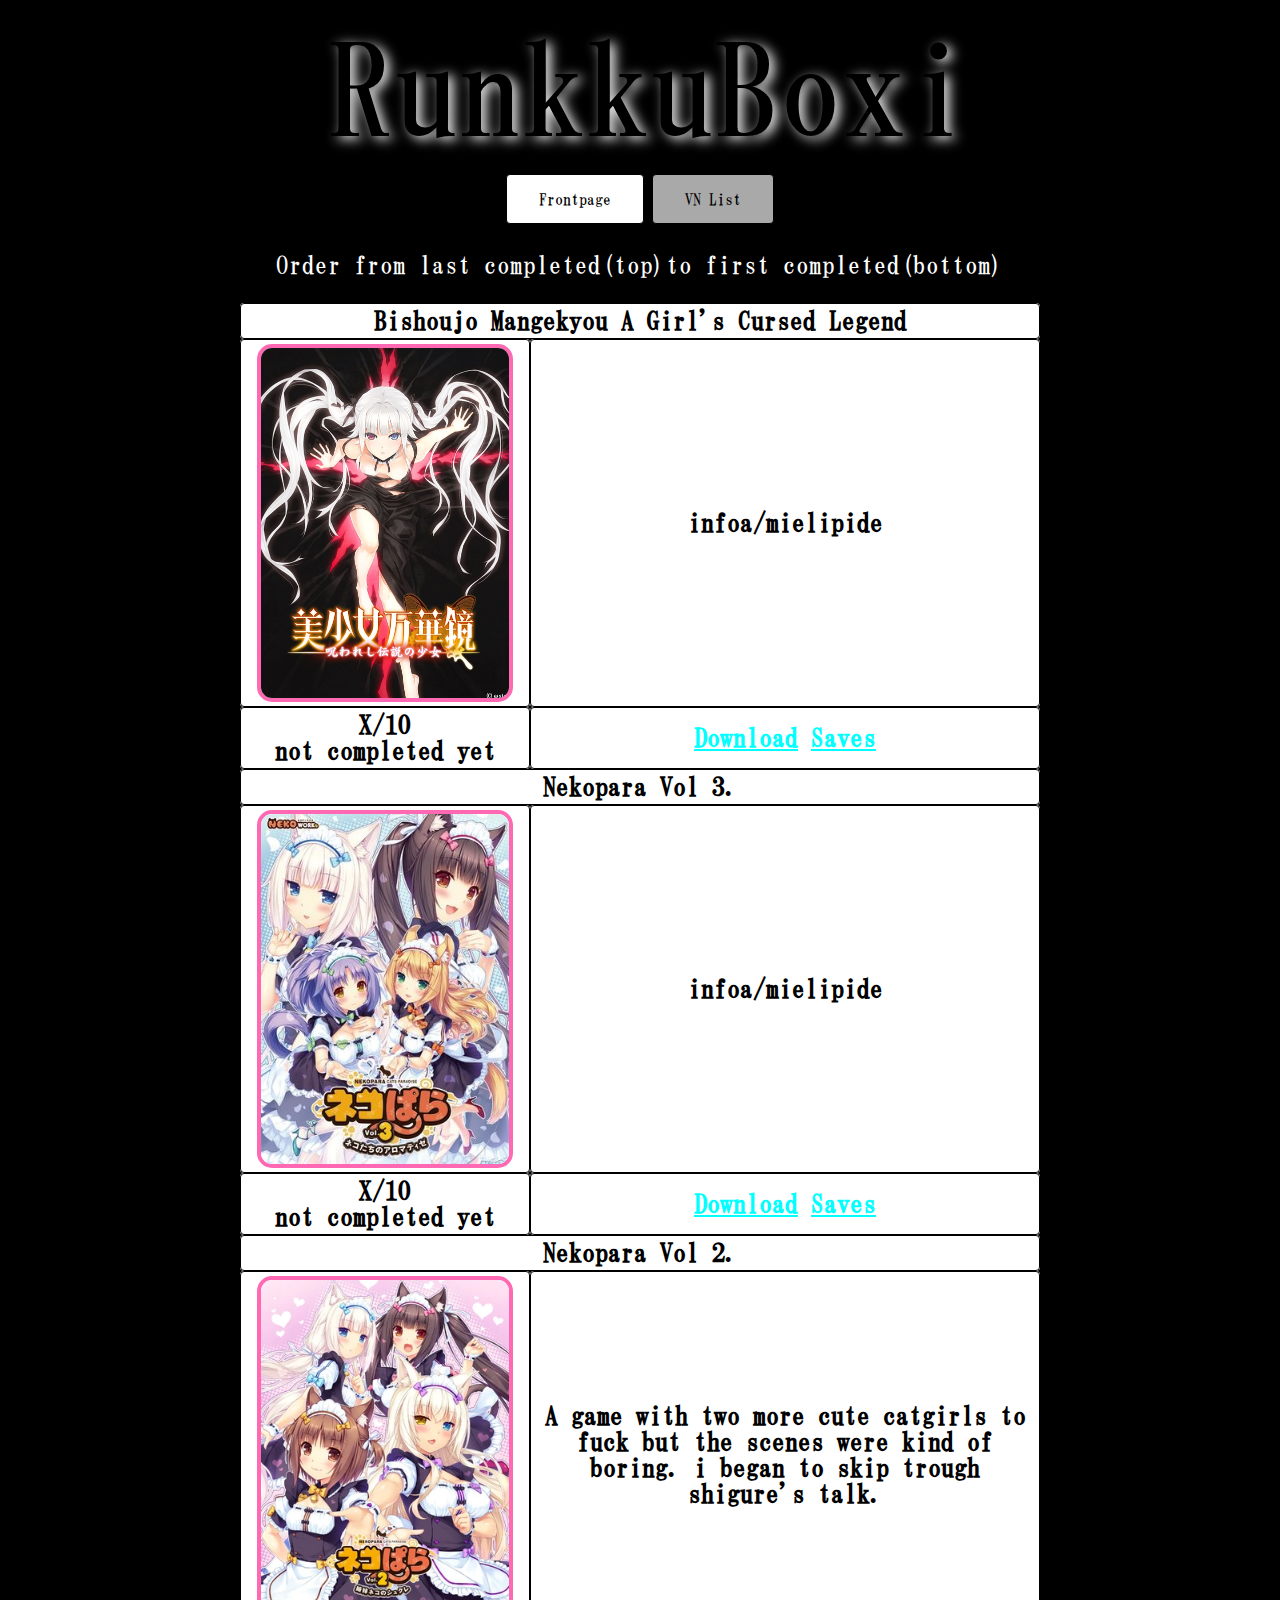
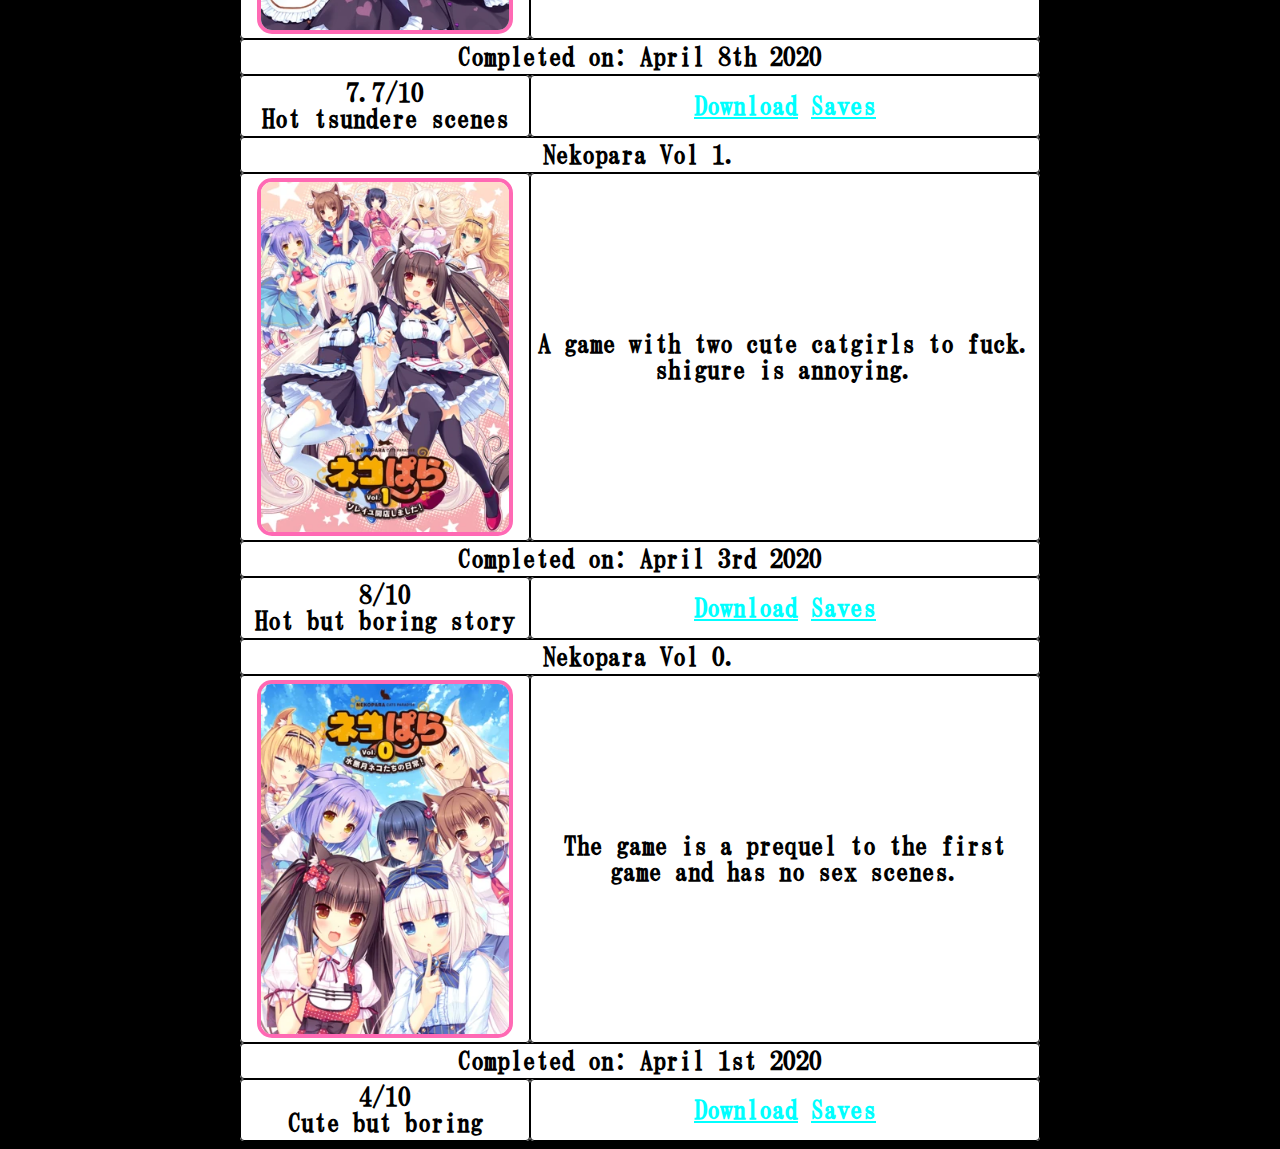
==== vnl.html @ f5aa083e "Update vnl.html" ====
<html lang="en-US">
<head>
<meta charset="UTF-8">

<title> RunkkuBoxi </title>

<link rel="stylesheet" href="box.css">
<link rel="shortcut icon" href="/kuv/icon.ico">

</head>
<!--
<span id="warning-container"><i data-reactroot=""></i></span>
<link rel="icon" type="image/vnd.microsoft.icon" href="../kuv/satun/icon.ico"> 
-->

<body>

<div class="kesk">    
<img src="kuv/logo.png">
<!--<h1>Frontpage</h1>-->
</div>

<div class="kesk">  
<button id="FP" class="nap">Frontpage</button>
<button id="VNL" class="curnap">VN List</button><!--
<button id="T10VN" class="nap">Top 10 VN</button> -->

<script type="text/javascript">
    document.getElementById("FP").onclick = function () {
        location.href = "index";
    };
       document.getElementById("VNL").onclick = function () {
        location.href = "";
    };
       document.getElementById("T10VN").onclick = function () {
        location.href = "T10VN";
    };
</script>
</div>

<div class="kesk"> 
<p>Order from last completed(top)to first completed(bottom)</p>

<table align="center">
  <tr>
    <th colspan="2">Bishoujo Mangekyou A Girl's Cursed Legend</th>
  </tr>
  <tr>
    <th class="kuv"> <img class="koko" src="kuv/biman.png"> </th>
    <th class="jne">infoa/mielipide</th>
  </tr>
  <tr>
    <th>X/10<br/>not completed yet</th>
    <th colspan="2"> <a href="https://hentaigamer.org/bishoujo-mangekyou-norowareshi-densetsu-no-shoujo/" target="_blank">Download</a>
					<a href="/saves/biman.rar">Saves</a> </th>
  </tr>
</table>
</div>
<!-- ------------------------------------------------------------------------------------------------------------------------------------------------------ -->
<table align="center">
  <tr>
    <th colspan="2">Nekopara Vol 3.</th>
  </tr>
  <tr>
    <th class="kuv"> <img class="koko" src="kuv/nekoparavol3.png"> </th>
    <th class="jne">infoa/mielipide</th>
  </tr>
  <tr>
    <th>X/10<br/>not completed yet</th>
    <th colspan="2"> <a href="https://steamunlocked.net/nekopara-vol-3-free-download/" target="_blank">Download</a>
					<a href="/saves/nekoparavol3.rar">Saves</a> </th>
  </tr>
</table>
</div>
<!-- ------------------------------------------------------------------------------------------------------------------------------------------------------ -->
<table align="center">
  <tr>
    <th colspan="2">Nekopara Vol 2.</th>
  </tr>
  <tr>
    <th class="kuv"> <img class="koko" src="kuv/nekoparavol2.png"> </th>
    <th class="jne">A game with two more cute catgirls to fuck but the scenes were kind of boring. i began to skip trough shigure's talk.</th>
  </tr>
  <tr>
    <th colspan="2">Completed on: April 8th 2020</th>
  </tr>
  <tr>
    <th>7.7/10<br/>Hot tsundere scenes</th>
    <th colspan="2"> <a href="https://steamunlocked.net/nekopara-vol-2-free-download/" target="_blank">Download</a>
					<a href="/saves/nekoparavol2.rar">Saves</a> </th>
  </tr>
</table>
</div>
<!-- ------------------------------------------------------------------------------------------------------------------------------------------------------ -->
<table align="center">
  <tr>
    <th colspan="2">Nekopara Vol 1.</th>
  </tr>
  <tr>
    <th class="kuv"> <img class="koko" src="kuv/nekoparavol1.png"> </th>
    <th class="jne">A game with two cute catgirls to fuck. shigure is annoying.</th>
  </tr>
  <tr>
    <th colspan="2">Completed on: April 3rd 2020</th>
  </tr>
  <tr>
    <th>8/10<br/>Hot but boring story</th>
    <th colspan="2"> <a href="https://steamunlocked.net/nekopara-vol-1-free-download/" target="_blank">Download</a>
					<a href="/saves/nekoparavol1.rar">Saves</a> </th>
  </tr>
</table>
</div>
<!-- ------------------------------------------------------------------------------------------------------------------------------------------------------ -->
<table align="center">
  <tr>
    <th colspan="2">Nekopara Vol 0.</th>
  </tr>
  <tr>
    <th class="kuv"> <img class="koko" src="kuv/nekoparavol0.png"> </th>
    <th class="jne">The game is a prequel to the first game and has no sex scenes.</th>
  </tr>
  <tr>
    <th colspan="2">Completed on: April 1st 2020</th>
  </tr>
  <tr>
    <th>4/10<br/>Cute but boring</th>
    <th colspan="2"> <a href="https://steamunlocked.net/nekopara-vol-0-free-download/" target="_blank">Download</a>
					<a href="/saves/nekoparavol0.rar">Saves</a> </th>
  </tr>
</table>
</div>
<!-- ------------------------------------------------------------------------------------------------------------------------------------------------------ -->







<!--							fill-in model
<table align="center">
  <tr>
    <th colspan="2">Bishoujo Mangekyou A Girl's Cursed Legend</th>
  </tr>
  <tr>
    <th class="kuv"> <img class="koko" src="kuv/biman.png"> </th>
    <th class="jne">infoa/mielipide</th>
  </tr>
  <tr>
    <th>9.8/10<br/>Needed more animation</th>
    <th colspan="2"> <a href="https://hentaigamer.org/bishoujo-mangekyou-norowareshi-densetsu-no-shoujo/" target="_blank">Download</a>
					<a href="">Saves</a> </th>
  </tr>
</table>
</div>
-->




</body>
</html>
---- box.css ----
@font-face {
   font-family: pm2;
   src: url(pm2.ttf);
}
h1 {
	font-family:pm2;
	text-align: center;
	font-size: 72px;
      	color: white;
}
h2 {
	font-family:pm2;
	font-size:40px;
   	color: white;
}
h3 {
	font-family:pm2;
	font-size:95;
   	color: white;
}
p {
	font-family:pm2;
	text-align: center;
	font-size:25px;
      	color: white;
}
a {
	font-family:pm2;
    	color: cyan;
}
.kesk {
	text-align:center;
}
.vas {
	text-align:left;
}
.oik {
	text-align:right;
}



th {
	font-weight: bold;
	font-size: 26px;
}

td, th, tr {
	padding: 4;
	text-align: center;
	background: #ffffff;
    border: 1px solid black;
}

td, th {
	font-family: pm2;
	border-radius: 4px;
}
table {
  border-radius: 15px;
  border-spacing: 0px;
  width: 800px;

}



.nap {
  background-color: #ffffff;
  border: black;
  color: black;
  padding: 16px 32px;
  text-align: center;
  font-size: 16px;
  margin: 4px 2px;
  transition: 0.5s;
  border: 1px solid Black;
  border-radius: 4px;
	font-family:pm2;
}
.curnap {
  background-color: darkgray;
  border: black;
  color: black;
  padding: 16px 32px;
  text-align: center;
  font-size: 16px;
  margin: 4px 2px;
  transition: 0.5s;
  border: 1px solid Black;
  border-radius: 4px;
	font-family:pm2;
}

.nap:hover {
  background-color: #1affa3;
  border: white;
  color: white;
  border: 1px solid  white;
  border-radius: 15px;
	font-family:pm2;
}
iframe {
  border-radius: 15px;

}
img {
  border-radius: 15px;

}
body {
	background-color: black;
}
th.kuv {
  height: auto;
  border: 1px solid black;
}
.koko {
	width: 248px;
	height: 350px;
  border: 4px solid hotpink;
}
.jne {
	width: 500px;
	height: auto;
}
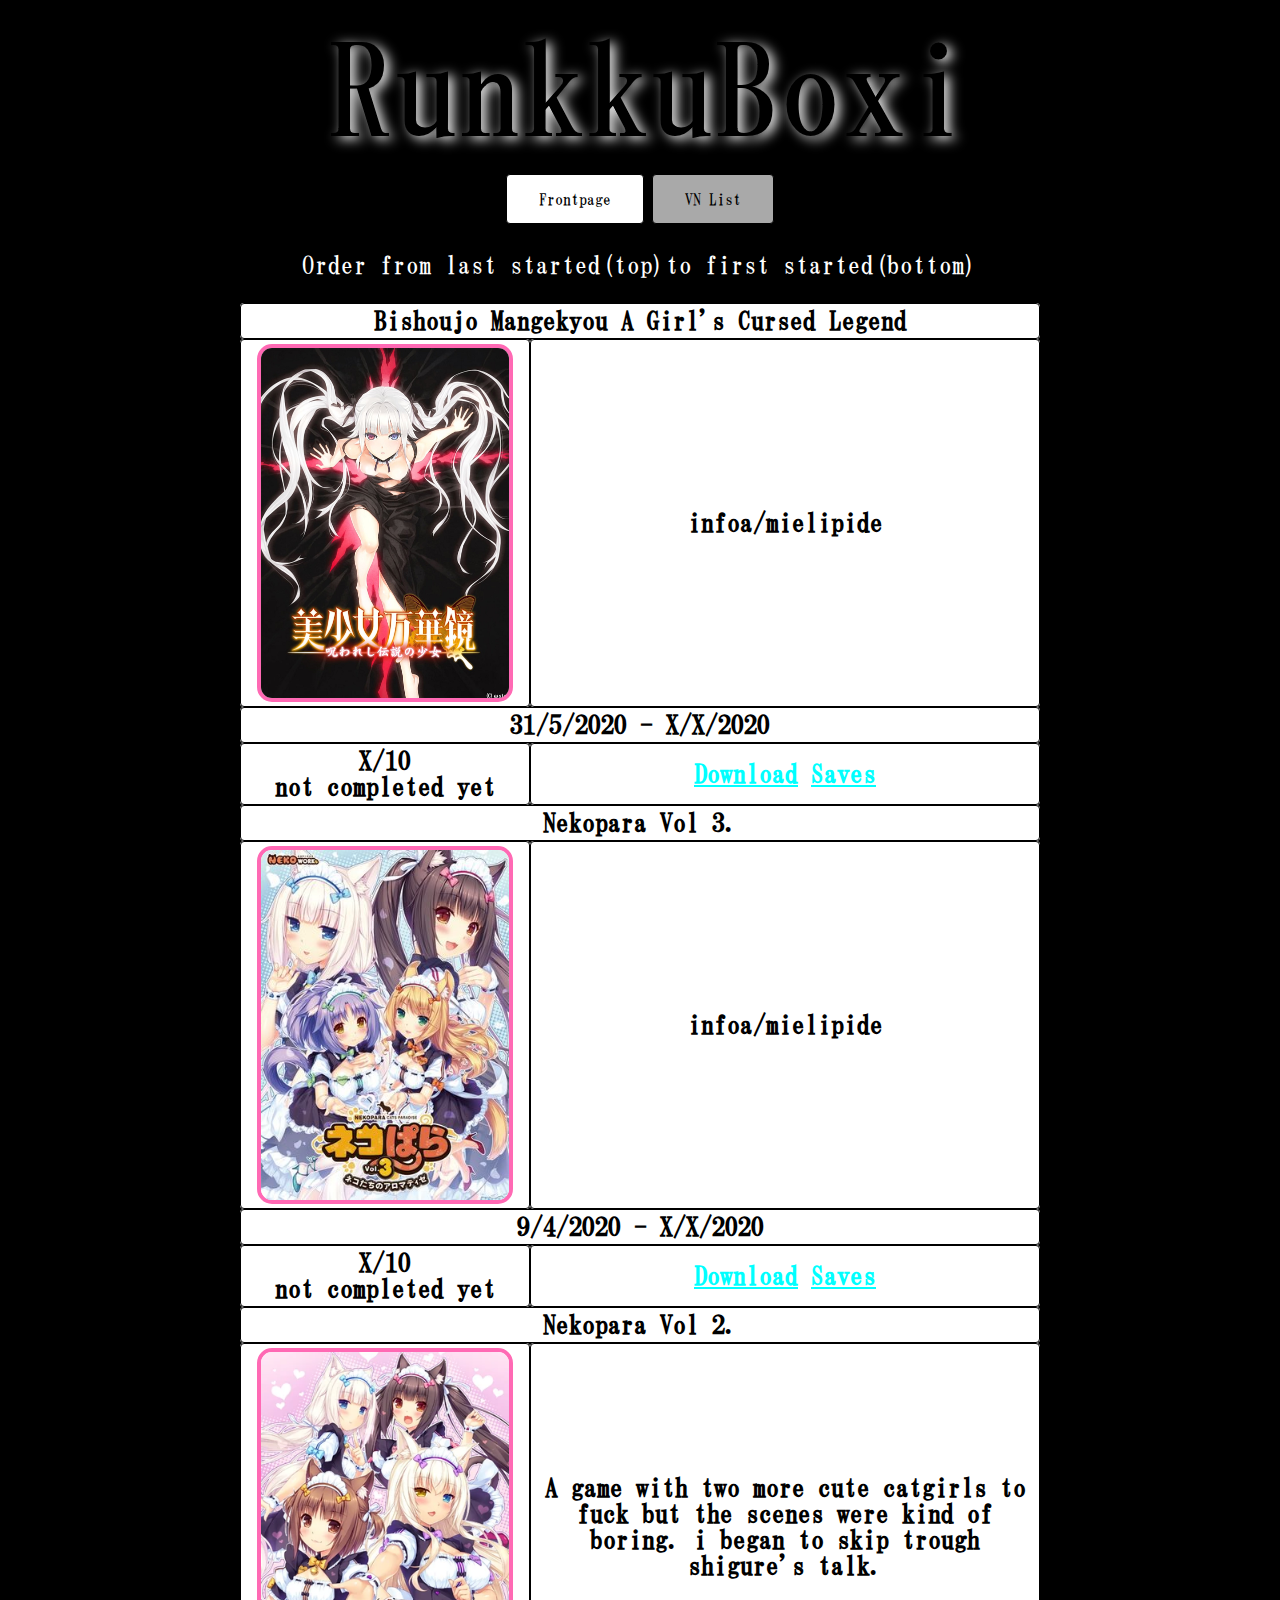
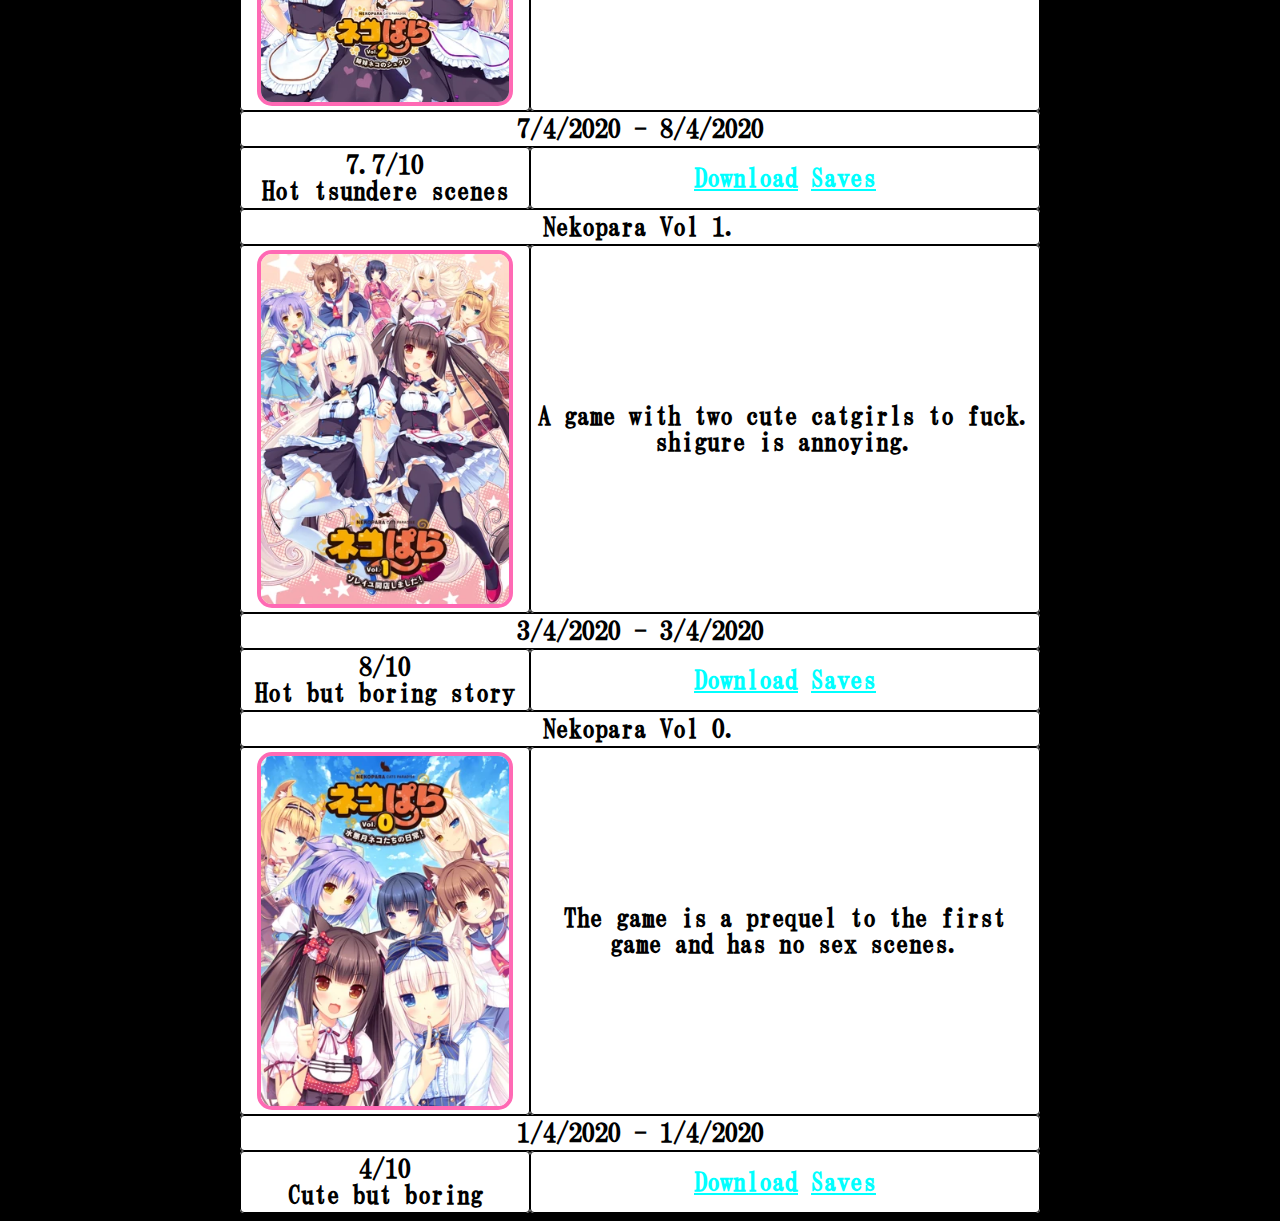
==== commit cf649984: "Update vnl.html" ====
--- a/vnl.html
+++ b/vnl.html
@@ -39,7 +39,7 @@
 </div>
 
 <div class="kesk"> 
-<p>Order from last completed(top)to first completed(bottom)</p>
+<p>Order from last started(top)to first started(bottom)</p>
 
 <table align="center">
   <tr>
@@ -48,6 +48,9 @@
   <tr>
     <th class="kuv"> <img class="koko" src="kuv/biman.png"> </th>
     <th class="jne">infoa/mielipide</th>
+  </tr>
+  <tr>
+    <th colspan="2">31/5/2020 - X/X/2020</th>
   </tr>
   <tr>
     <th>X/10<br/>not completed yet</th>
@@ -66,6 +69,9 @@
     <th class="jne">infoa/mielipide</th>
   </tr>
   <tr>
+    <th colspan="2">9/4/2020 - X/X/2020</th>
+  </tr>
+  <tr>
     <th>X/10<br/>not completed yet</th>
     <th colspan="2"> <a href="https://steamunlocked.net/nekopara-vol-3-free-download/" target="_blank">Download</a>
 					<a href="/saves/nekoparavol3.rar">Saves</a> </th>
@@ -82,7 +88,7 @@
     <th class="jne">A game with two more cute catgirls to fuck but the scenes were kind of boring. i began to skip trough shigure's talk.</th>
   </tr>
   <tr>
-    <th colspan="2">Completed on: April 8th 2020</th>
+    <th colspan="2">7/4/2020 - 8/4/2020</th>
   </tr>
   <tr>
     <th>7.7/10<br/>Hot tsundere scenes</th>
@@ -101,7 +107,7 @@
     <th class="jne">A game with two cute catgirls to fuck. shigure is annoying.</th>
   </tr>
   <tr>
-    <th colspan="2">Completed on: April 3rd 2020</th>
+    <th colspan="2">3/4/2020 - 3/4/2020</th>
   </tr>
   <tr>
     <th>8/10<br/>Hot but boring story</th>
@@ -120,7 +126,7 @@
     <th class="jne">The game is a prequel to the first game and has no sex scenes.</th>
   </tr>
   <tr>
-    <th colspan="2">Completed on: April 1st 2020</th>
+    <th colspan="2">1/4/2020 - 1/4/2020</th>
   </tr>
   <tr>
     <th>4/10<br/>Cute but boring</th>
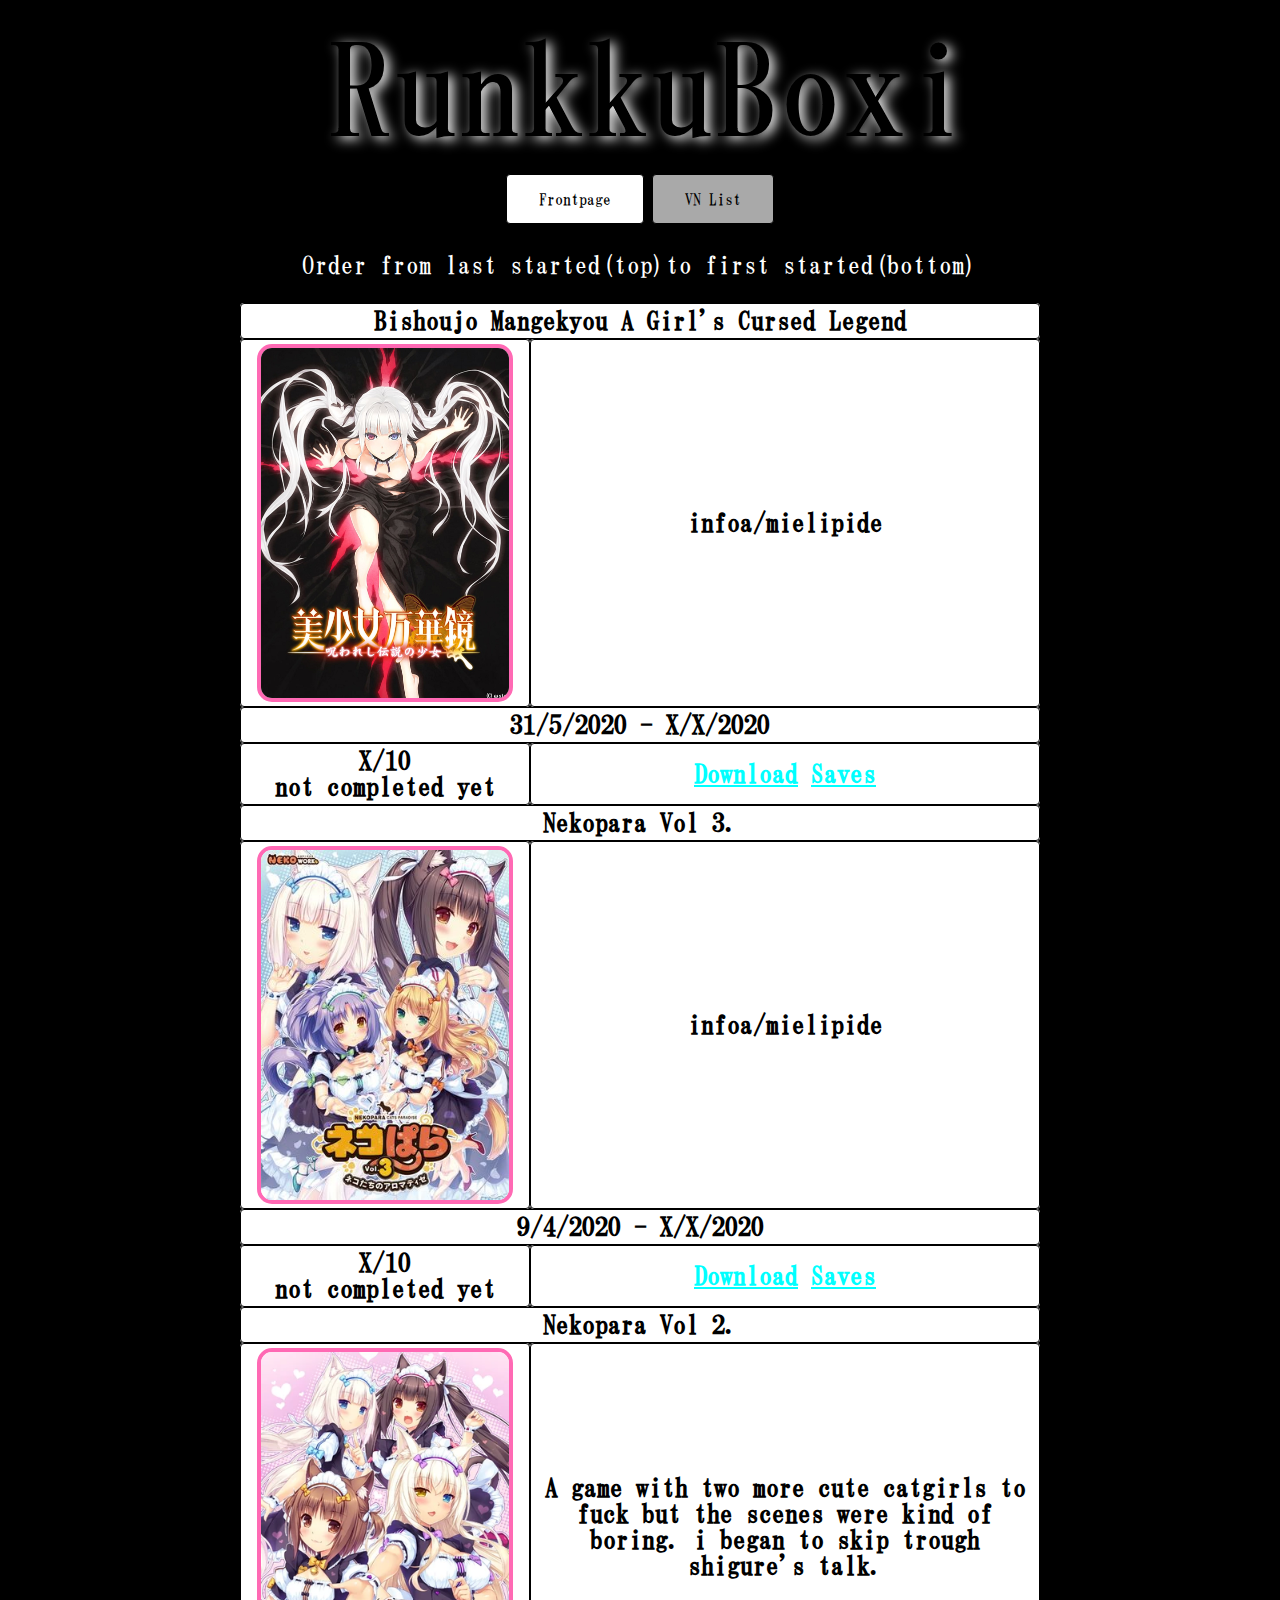
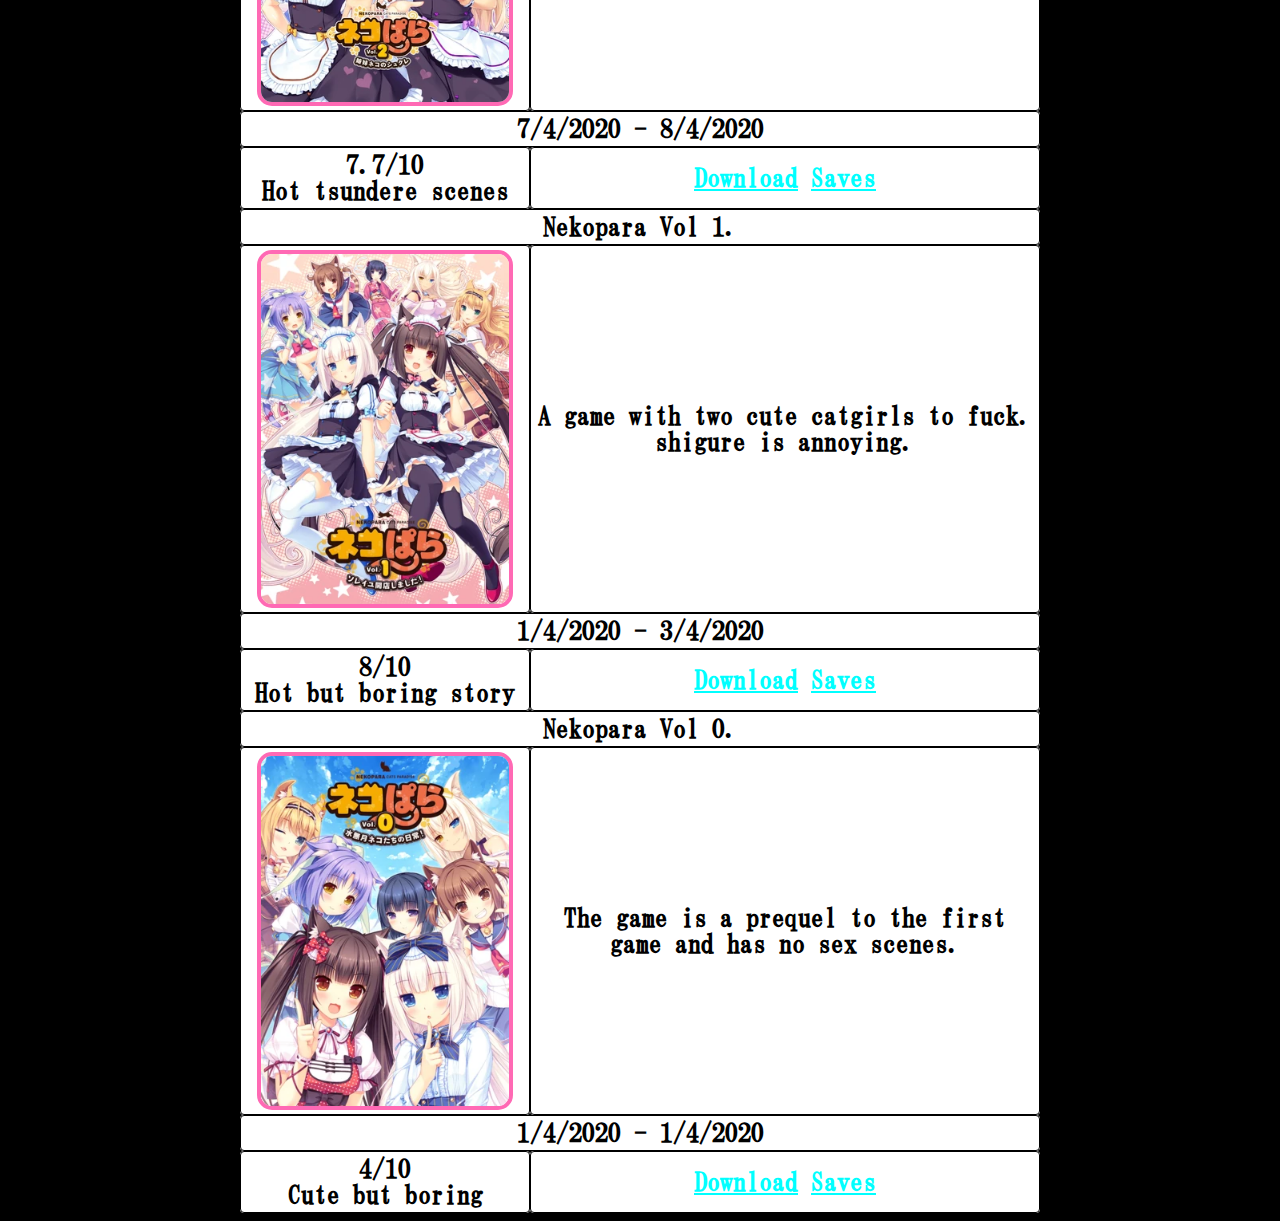
==== commit 0e3ba046: "Update vnl.html" ====
--- a/vnl.html
+++ b/vnl.html
@@ -107,7 +107,7 @@
     <th class="jne">A game with two cute catgirls to fuck. shigure is annoying.</th>
   </tr>
   <tr>
-    <th colspan="2">3/4/2020 - 3/4/2020</th>
+    <th colspan="2">1/4/2020 - 3/4/2020</th>
   </tr>
   <tr>
     <th>8/10<br/>Hot but boring story</th>
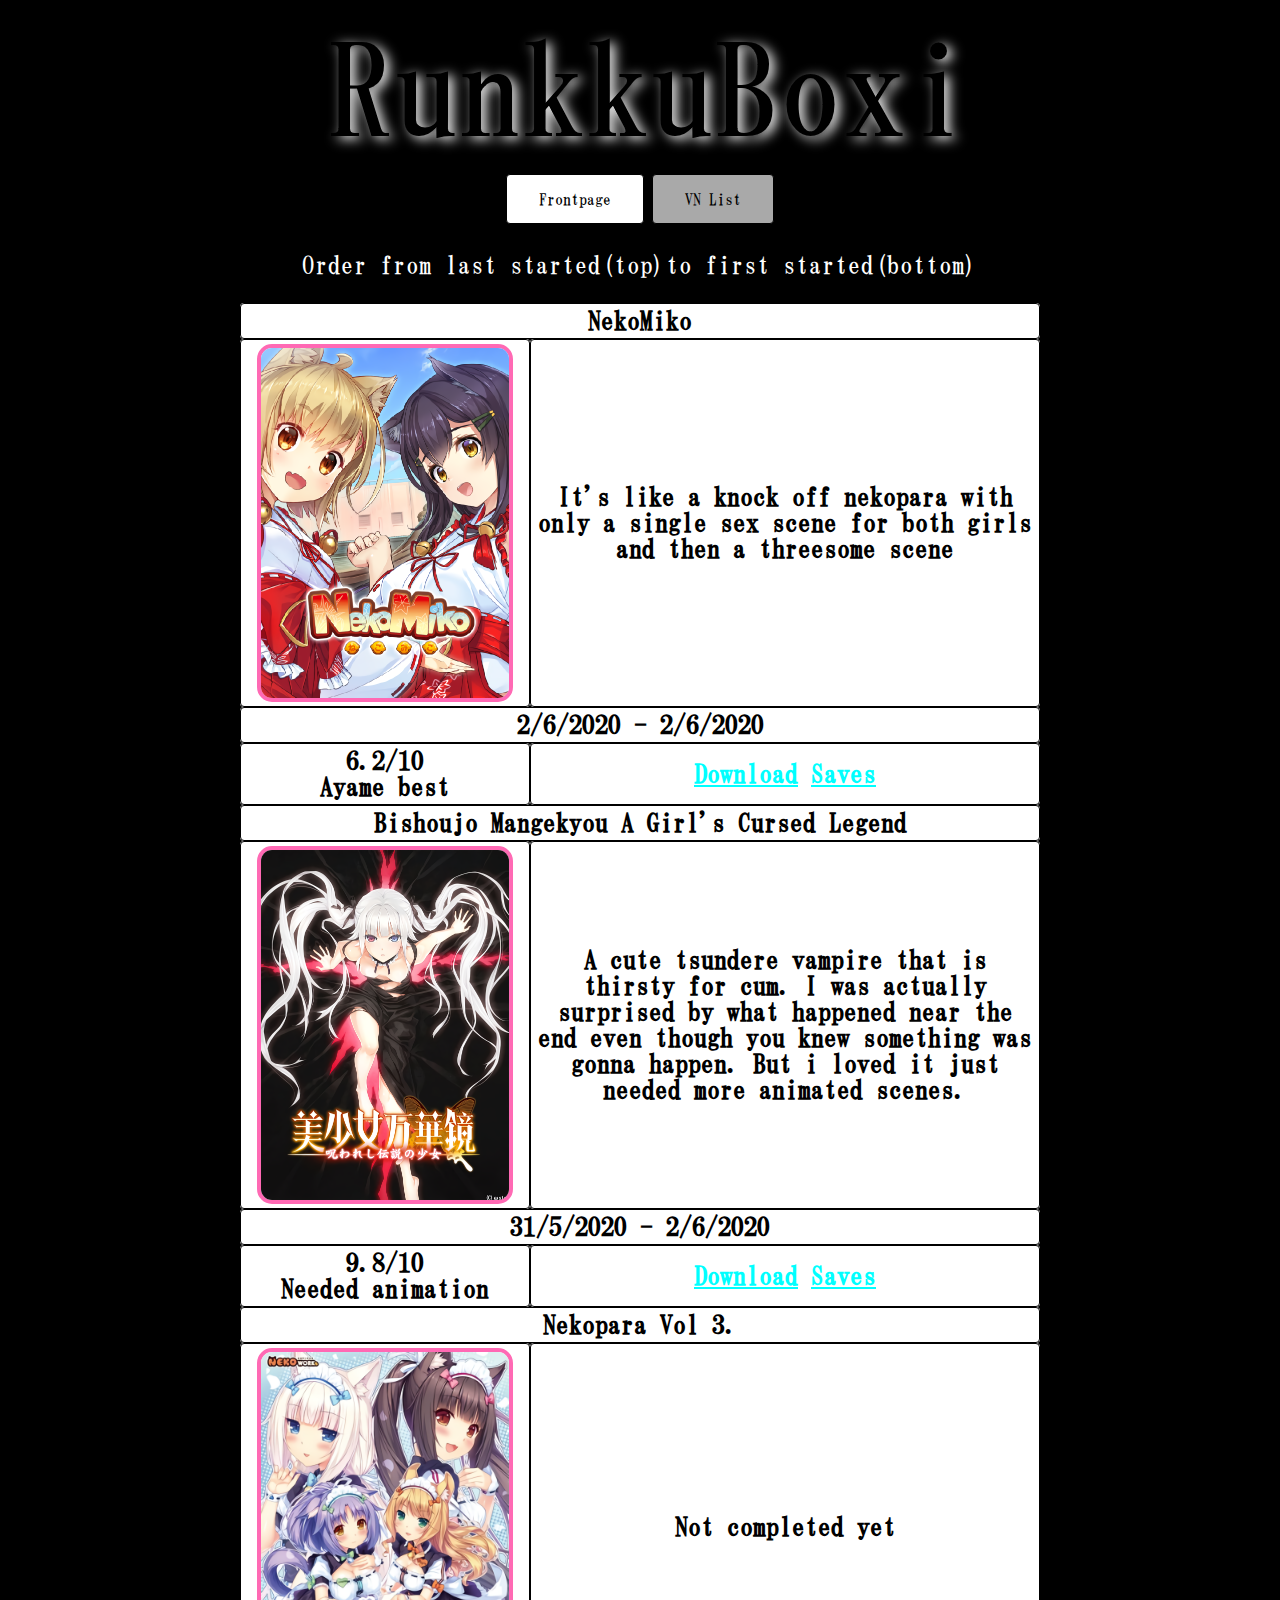
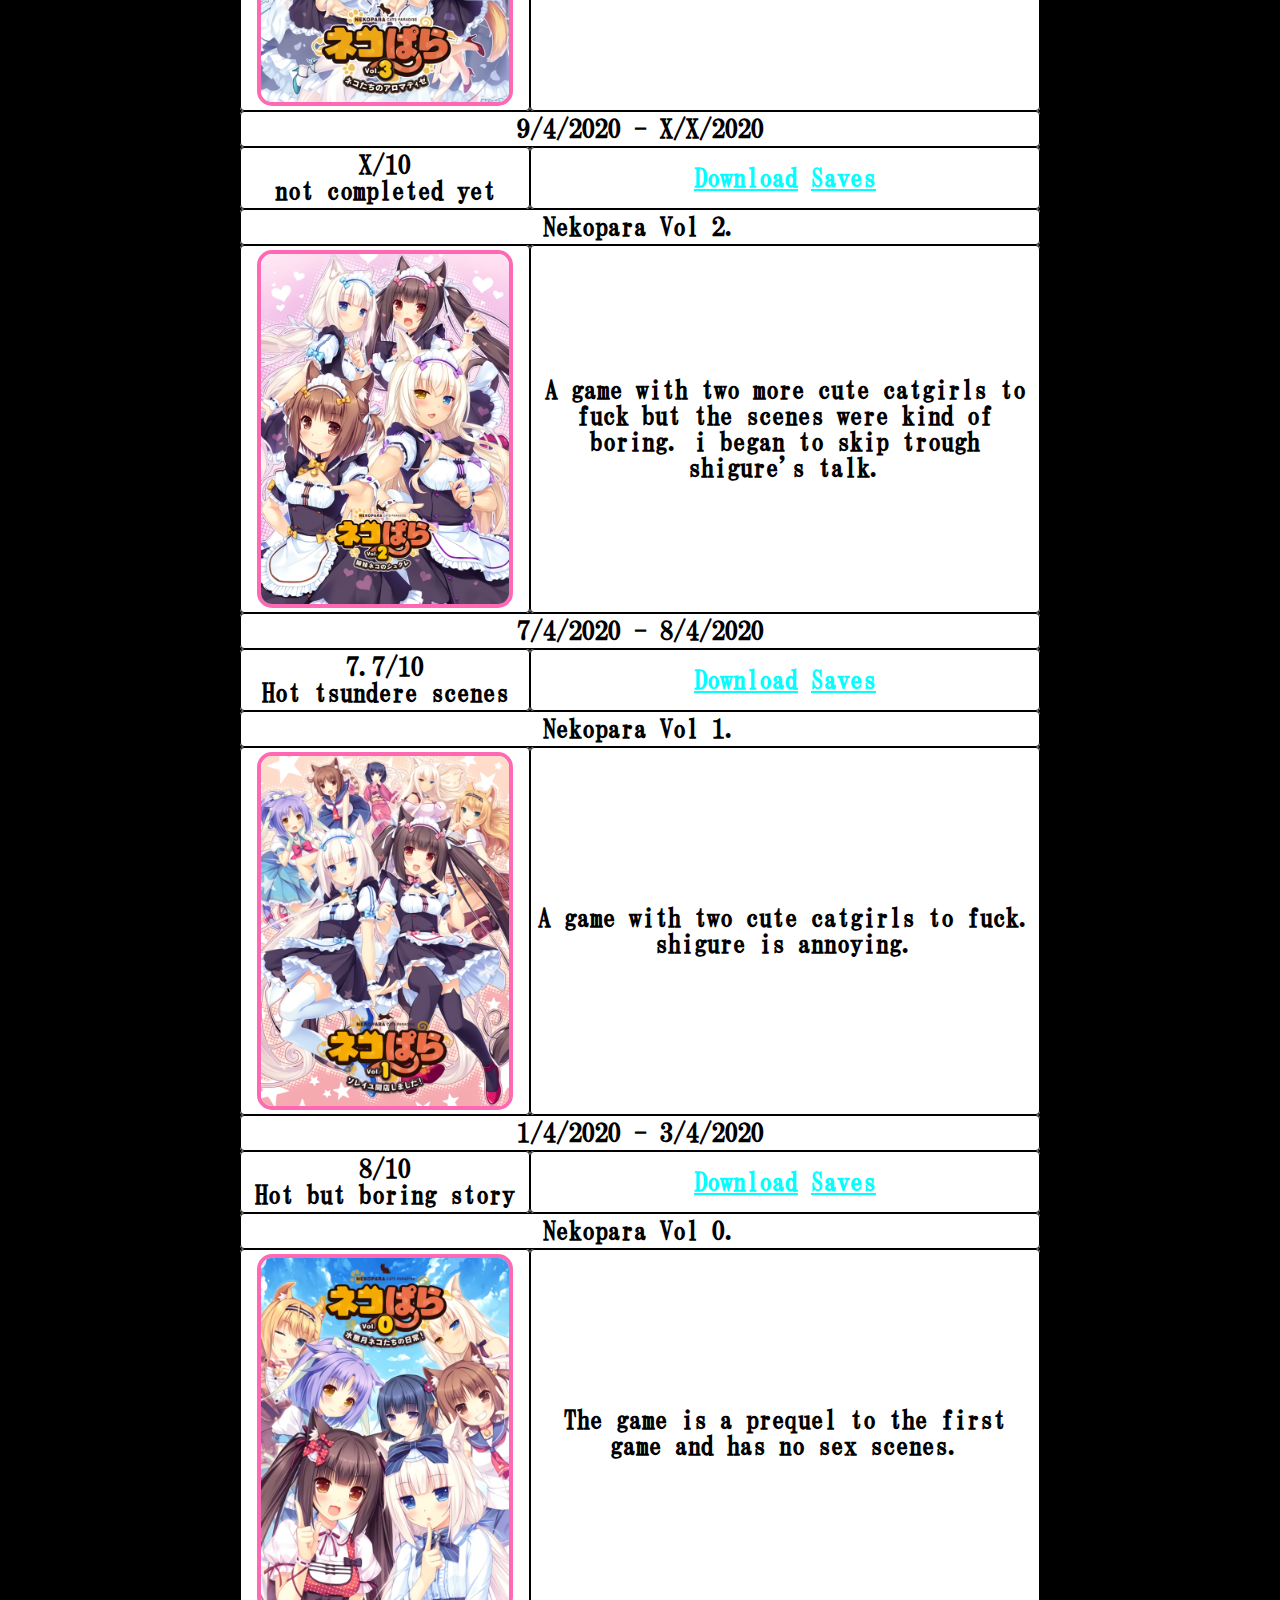
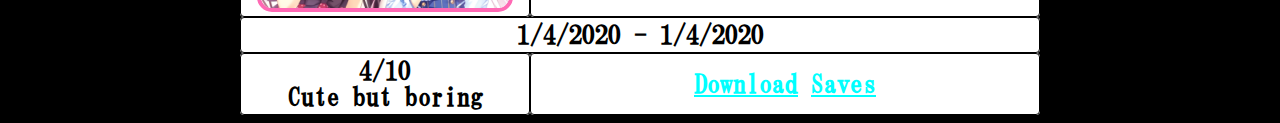
==== commit c4c40e24: "Update vnl.html" ====
--- a/vnl.html
+++ b/vnl.html
@@ -43,17 +43,36 @@
 
 <table align="center">
   <tr>
+    <th colspan="2">NekoMiko</th>
+  </tr>
+  <tr>
+    <th class="kuv"> <img class="koko" src="kuv/nekomiko.png"> </th>
+    <th class="jne">It's like a knock off nekopara with only a single sex scene for both girls and then a threesome scene</th>
+  </tr>
+  <tr>
+    <th colspan="2">2/6/2020 - 2/6/2020</th>
+  </tr>
+  <tr>
+    <th>6.2/10<br/>Ayame best</th>
+    <th colspan="2"> <a href="https://hentaigamer.org/nekomiko/" target="_blank">Download</a>
+					<a href="/saves/nekomiko.rar">Saves</a> </th>
+  </tr>
+</table>
+</div>
+<!-- ------------------------------------------------------------------------------------------------------------------------------------------------------ -->
+<table align="center">
+  <tr>
     <th colspan="2">Bishoujo Mangekyou A Girl's Cursed Legend</th>
   </tr>
   <tr>
     <th class="kuv"> <img class="koko" src="kuv/biman.png"> </th>
-    <th class="jne">infoa/mielipide</th>
+    <th class="jne">A cute tsundere vampire that is thirsty for cum.  I was actually surprised by what happened near the end even though you knew something was gonna happen.  But i loved it just needed more animated scenes.</th>
   </tr>
   <tr>
-    <th colspan="2">31/5/2020 - X/X/2020</th>
+    <th colspan="2">31/5/2020 - 2/6/2020</th>
   </tr>
   <tr>
-    <th>X/10<br/>not completed yet</th>
+    <th>9.8/10<br/>Needed animation</th>
     <th colspan="2"> <a href="https://hentaigamer.org/bishoujo-mangekyou-norowareshi-densetsu-no-shoujo/" target="_blank">Download</a>
 					<a href="/saves/biman.rar">Saves</a> </th>
   </tr>
@@ -66,7 +85,7 @@
   </tr>
   <tr>
     <th class="kuv"> <img class="koko" src="kuv/nekoparavol3.png"> </th>
-    <th class="jne">infoa/mielipide</th>
+    <th class="jne">Not completed yet</th>
   </tr>
   <tr>
     <th colspan="2">9/4/2020 - X/X/2020</th>
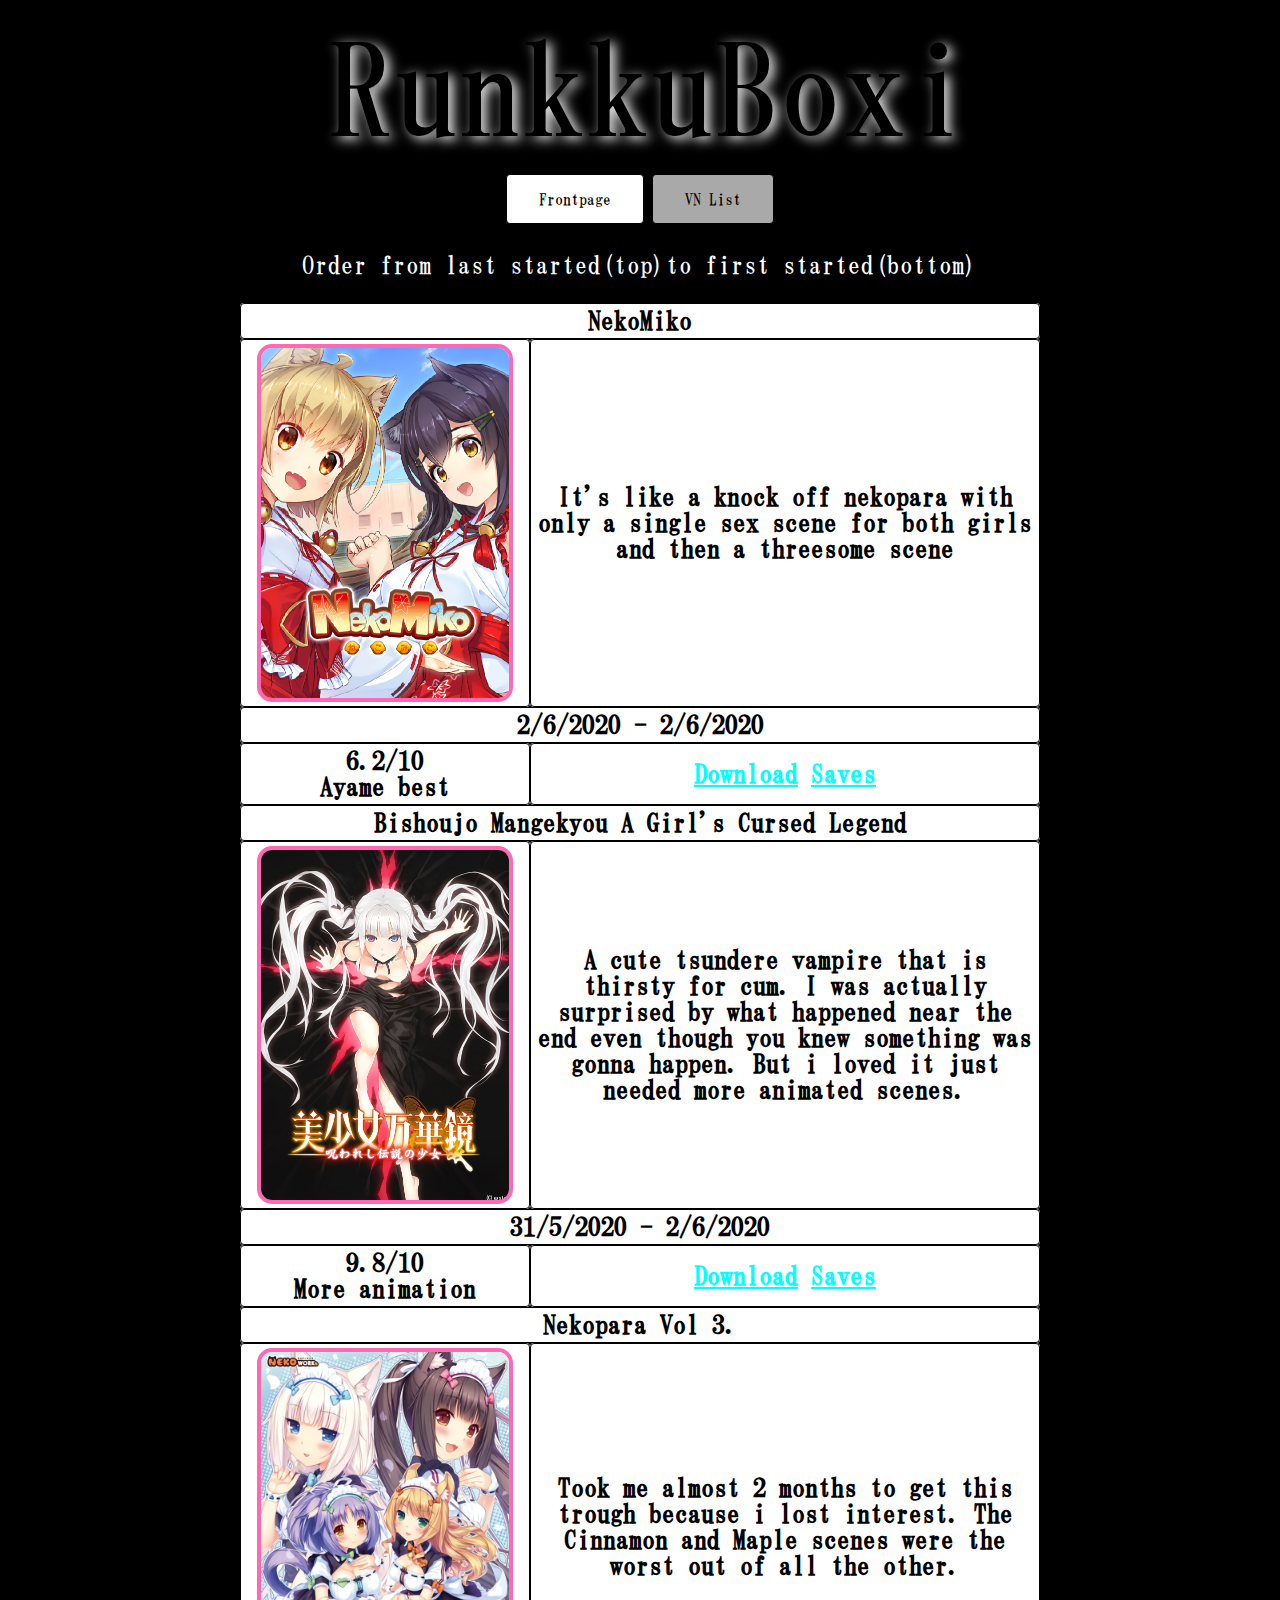
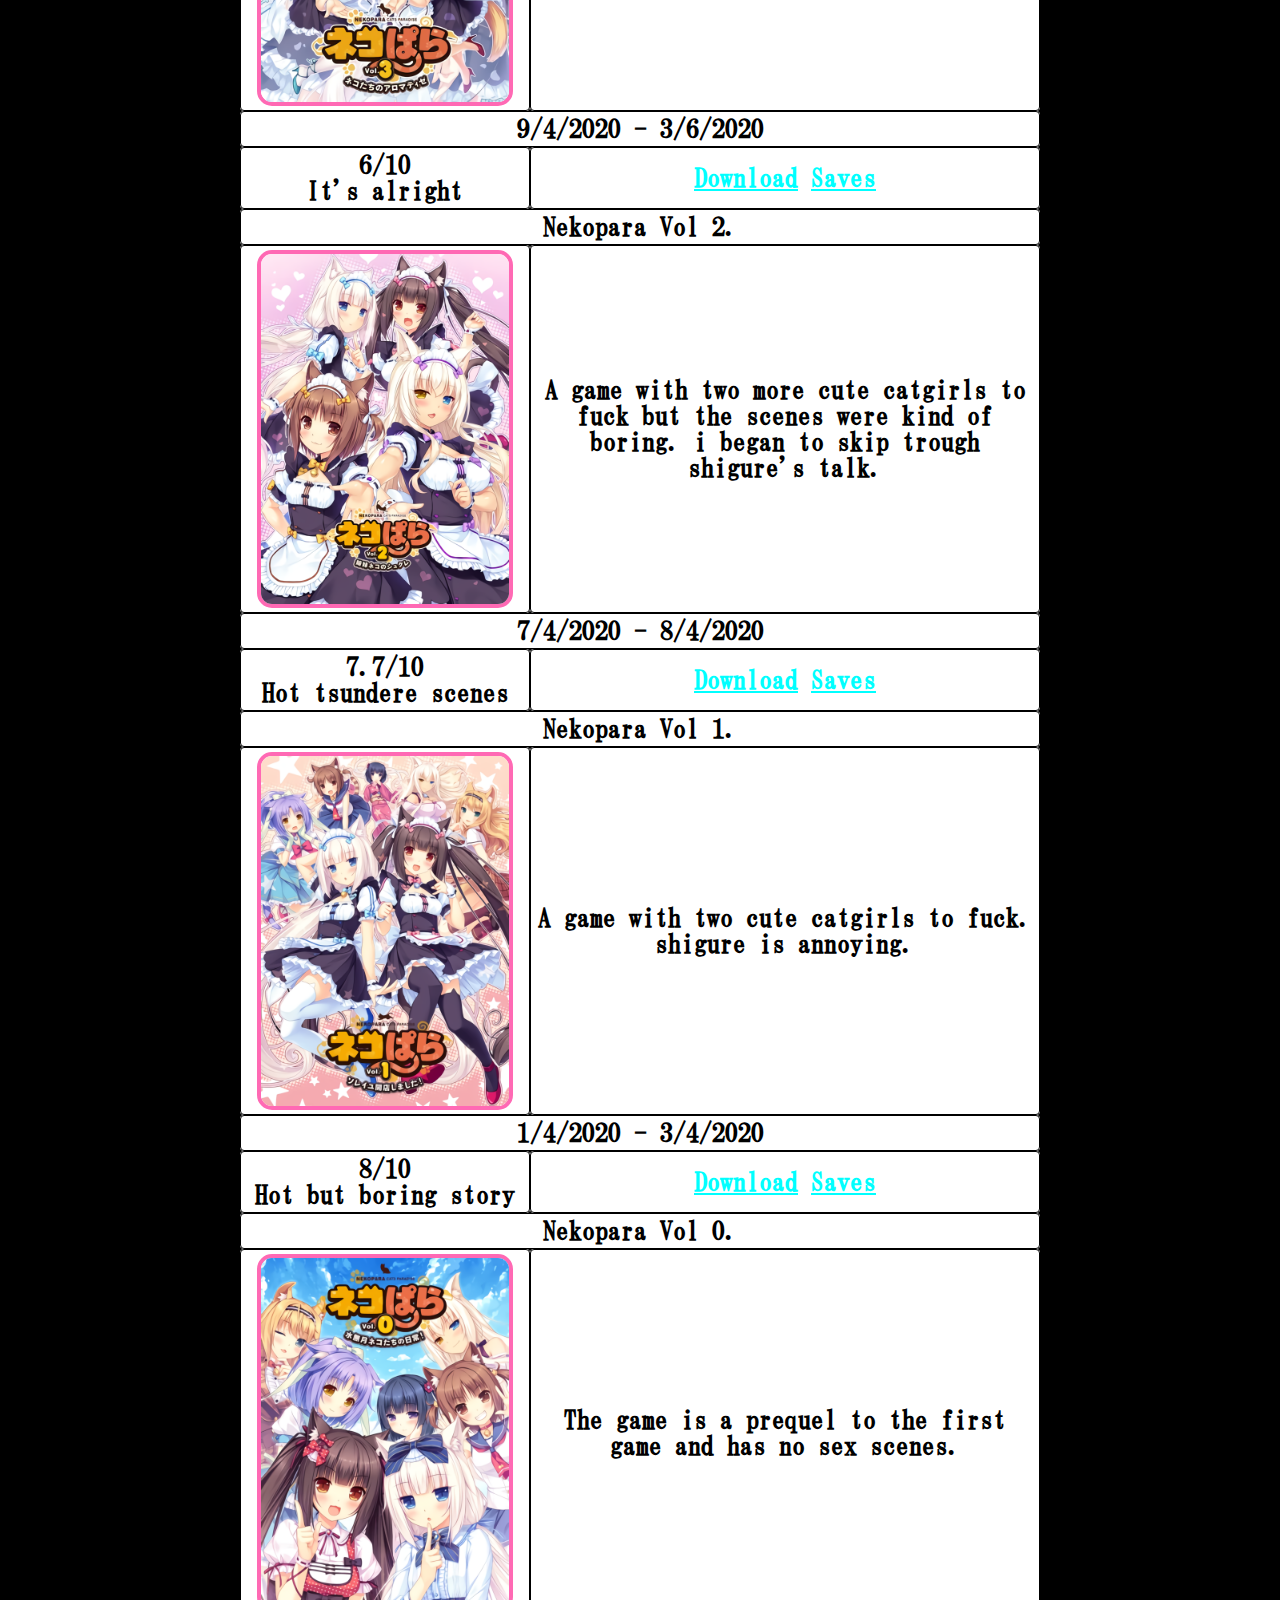
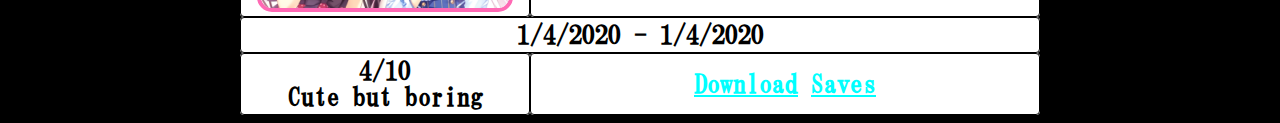
==== commit a43f77a4: "Update vnl.html" ====
--- a/vnl.html
+++ b/vnl.html
@@ -27,7 +27,7 @@
 
 <script type="text/javascript">
     document.getElementById("FP").onclick = function () {
-        location.href = "index";
+        location.href = "https://runkkuboxi.github.io";
     };
        document.getElementById("VNL").onclick = function () {
         location.href = "";
@@ -72,7 +72,7 @@
     <th colspan="2">31/5/2020 - 2/6/2020</th>
   </tr>
   <tr>
-    <th>9.8/10<br/>Needed animation</th>
+    <th>9.8/10<br/>More animation</th>
     <th colspan="2"> <a href="https://hentaigamer.org/bishoujo-mangekyou-norowareshi-densetsu-no-shoujo/" target="_blank">Download</a>
 					<a href="/saves/biman.rar">Saves</a> </th>
   </tr>
@@ -85,13 +85,13 @@
   </tr>
   <tr>
     <th class="kuv"> <img class="koko" src="kuv/nekoparavol3.png"> </th>
-    <th class="jne">Not completed yet</th>
+    <th class="jne">Took me almost 2 months to get this trough because i lost interest.  The Cinnamon and Maple scenes were the worst out of all the other.</th>
   </tr>
   <tr>
-    <th colspan="2">9/4/2020 - X/X/2020</th>
+    <th colspan="2">9/4/2020 - 3/6/2020</th>
   </tr>
   <tr>
-    <th>X/10<br/>not completed yet</th>
+    <th>6/10<br/>It's alright</th>
     <th colspan="2"> <a href="https://steamunlocked.net/nekopara-vol-3-free-download/" target="_blank">Download</a>
 					<a href="/saves/nekoparavol3.rar">Saves</a> </th>
   </tr>
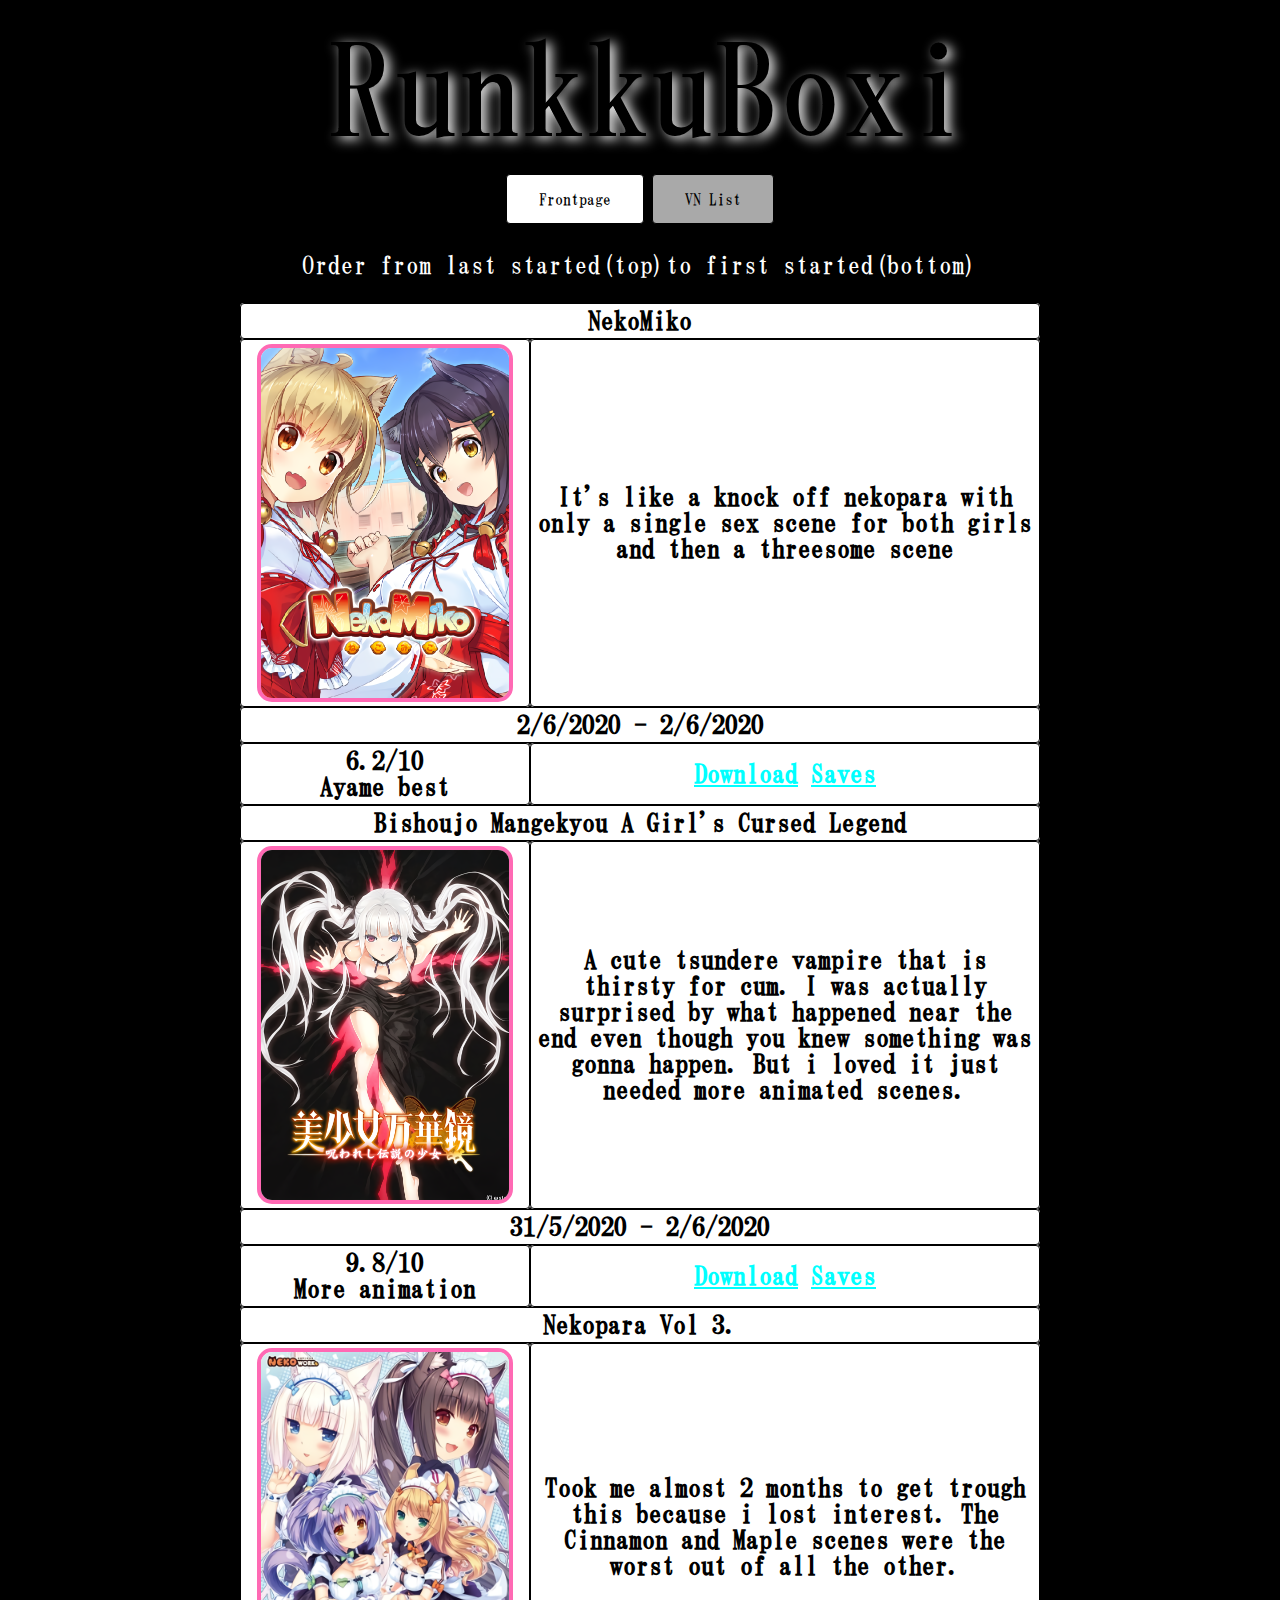
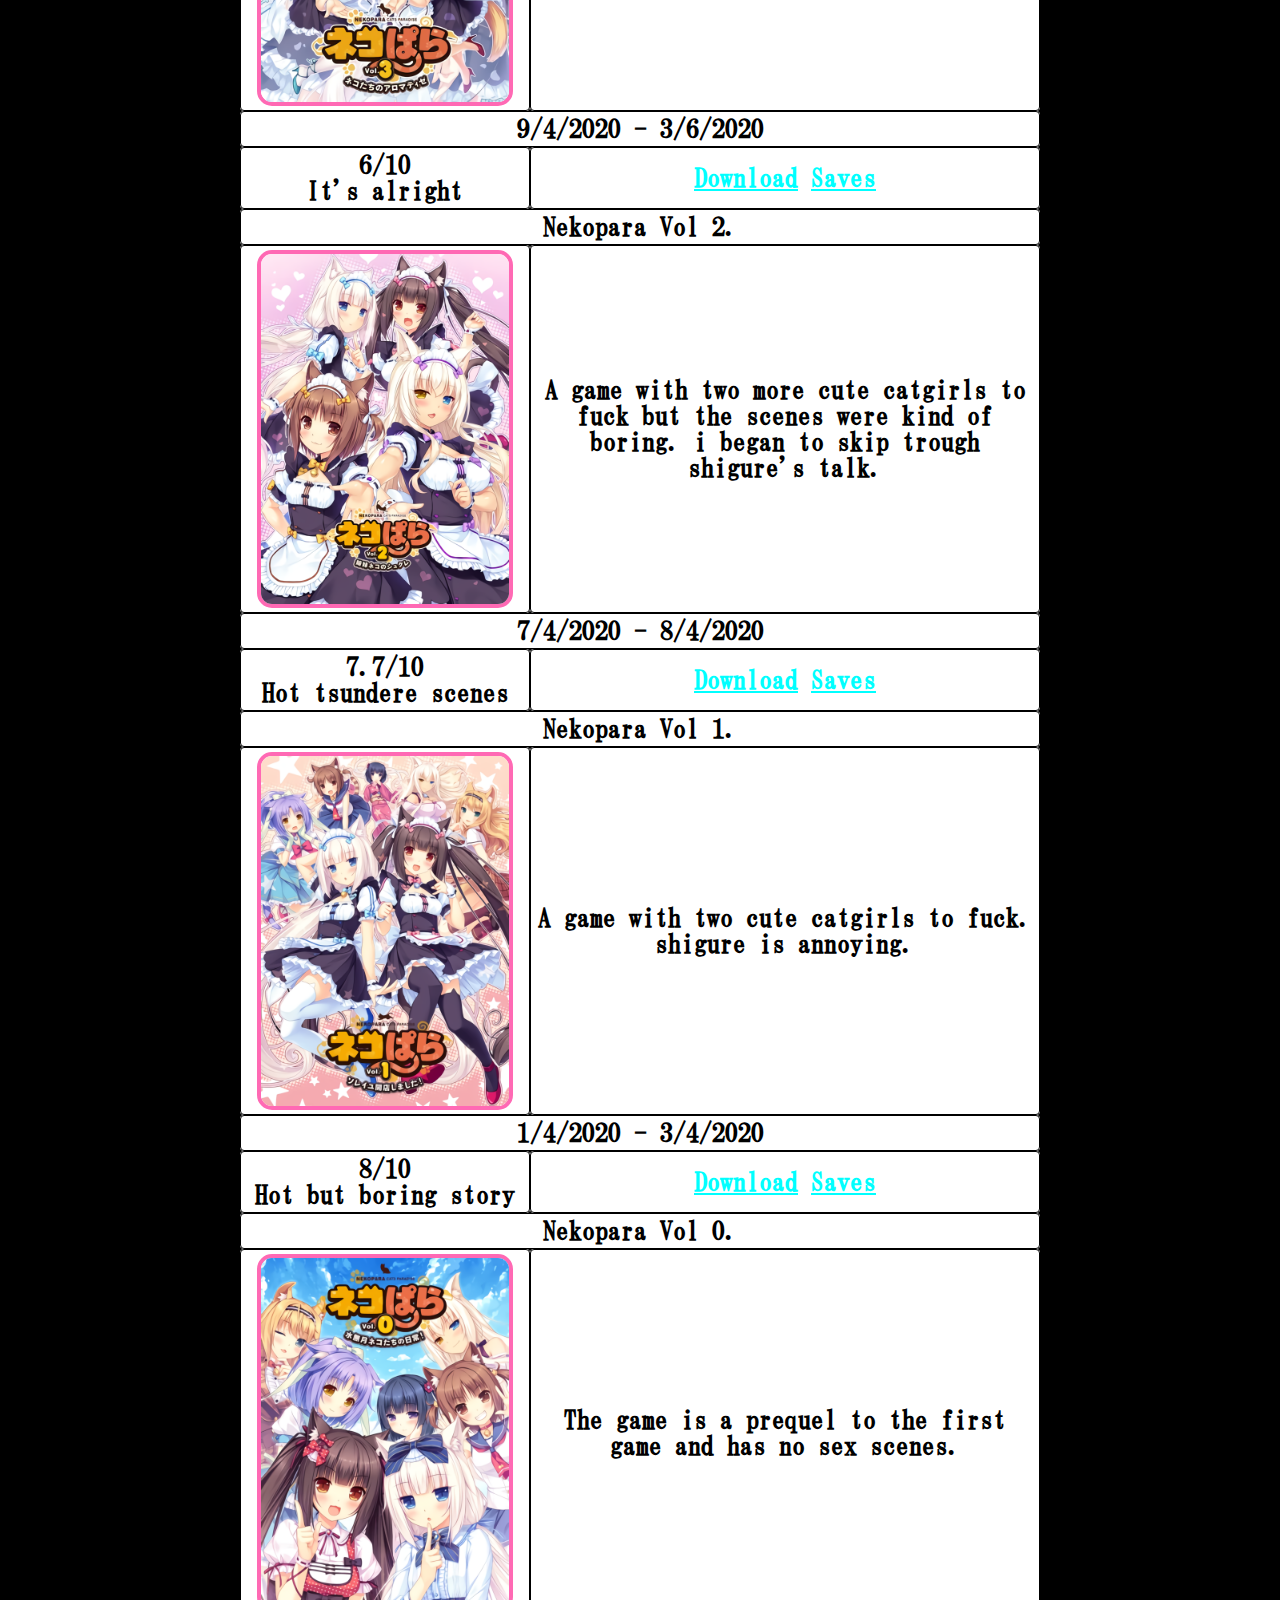
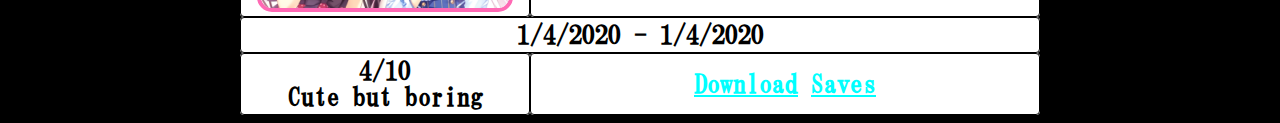
==== commit f88f7728: "Update vnl.html" ====
--- a/vnl.html
+++ b/vnl.html
@@ -85,7 +85,7 @@
   </tr>
   <tr>
     <th class="kuv"> <img class="koko" src="kuv/nekoparavol3.png"> </th>
-    <th class="jne">Took me almost 2 months to get this trough because i lost interest.  The Cinnamon and Maple scenes were the worst out of all the other.</th>
+    <th class="jne">Took me almost 2 months to get trough this because i lost interest.  The Cinnamon and Maple scenes were the worst out of all the other.</th>
   </tr>
   <tr>
     <th colspan="2">9/4/2020 - 3/6/2020</th>
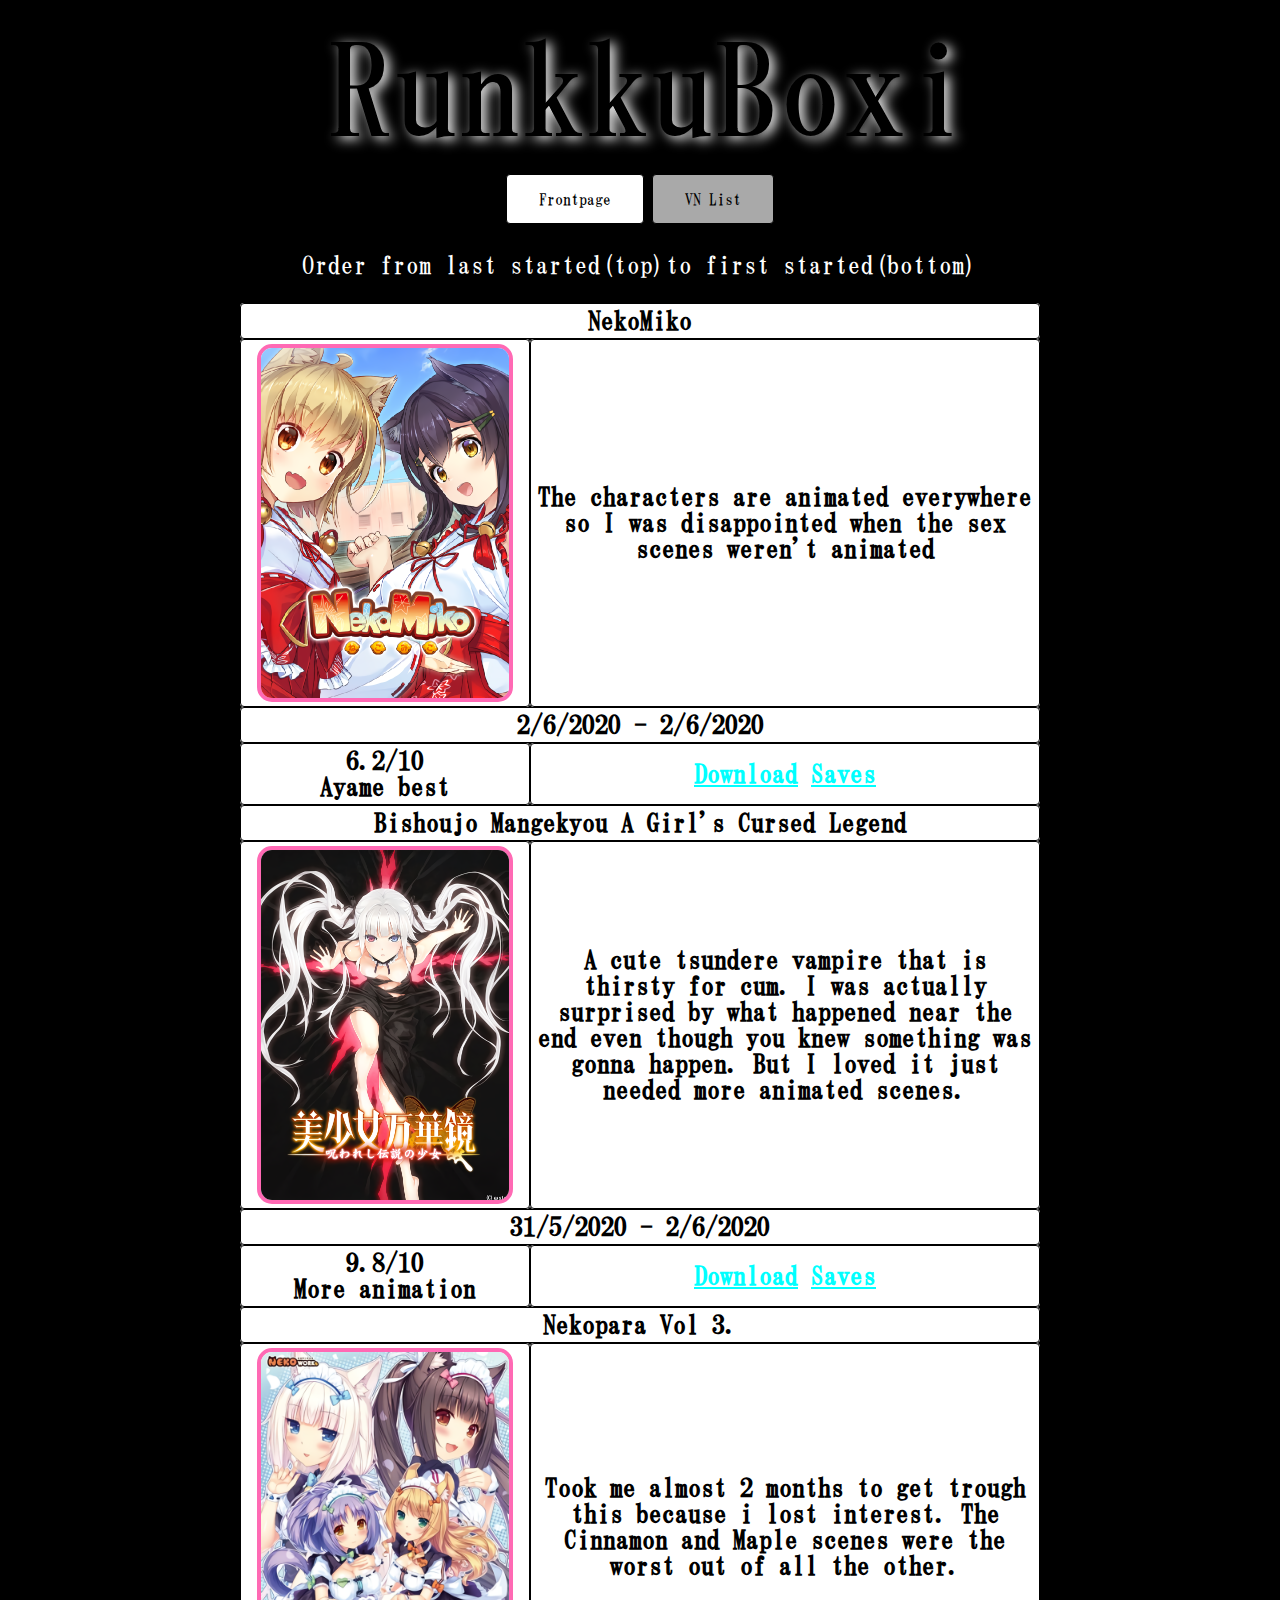
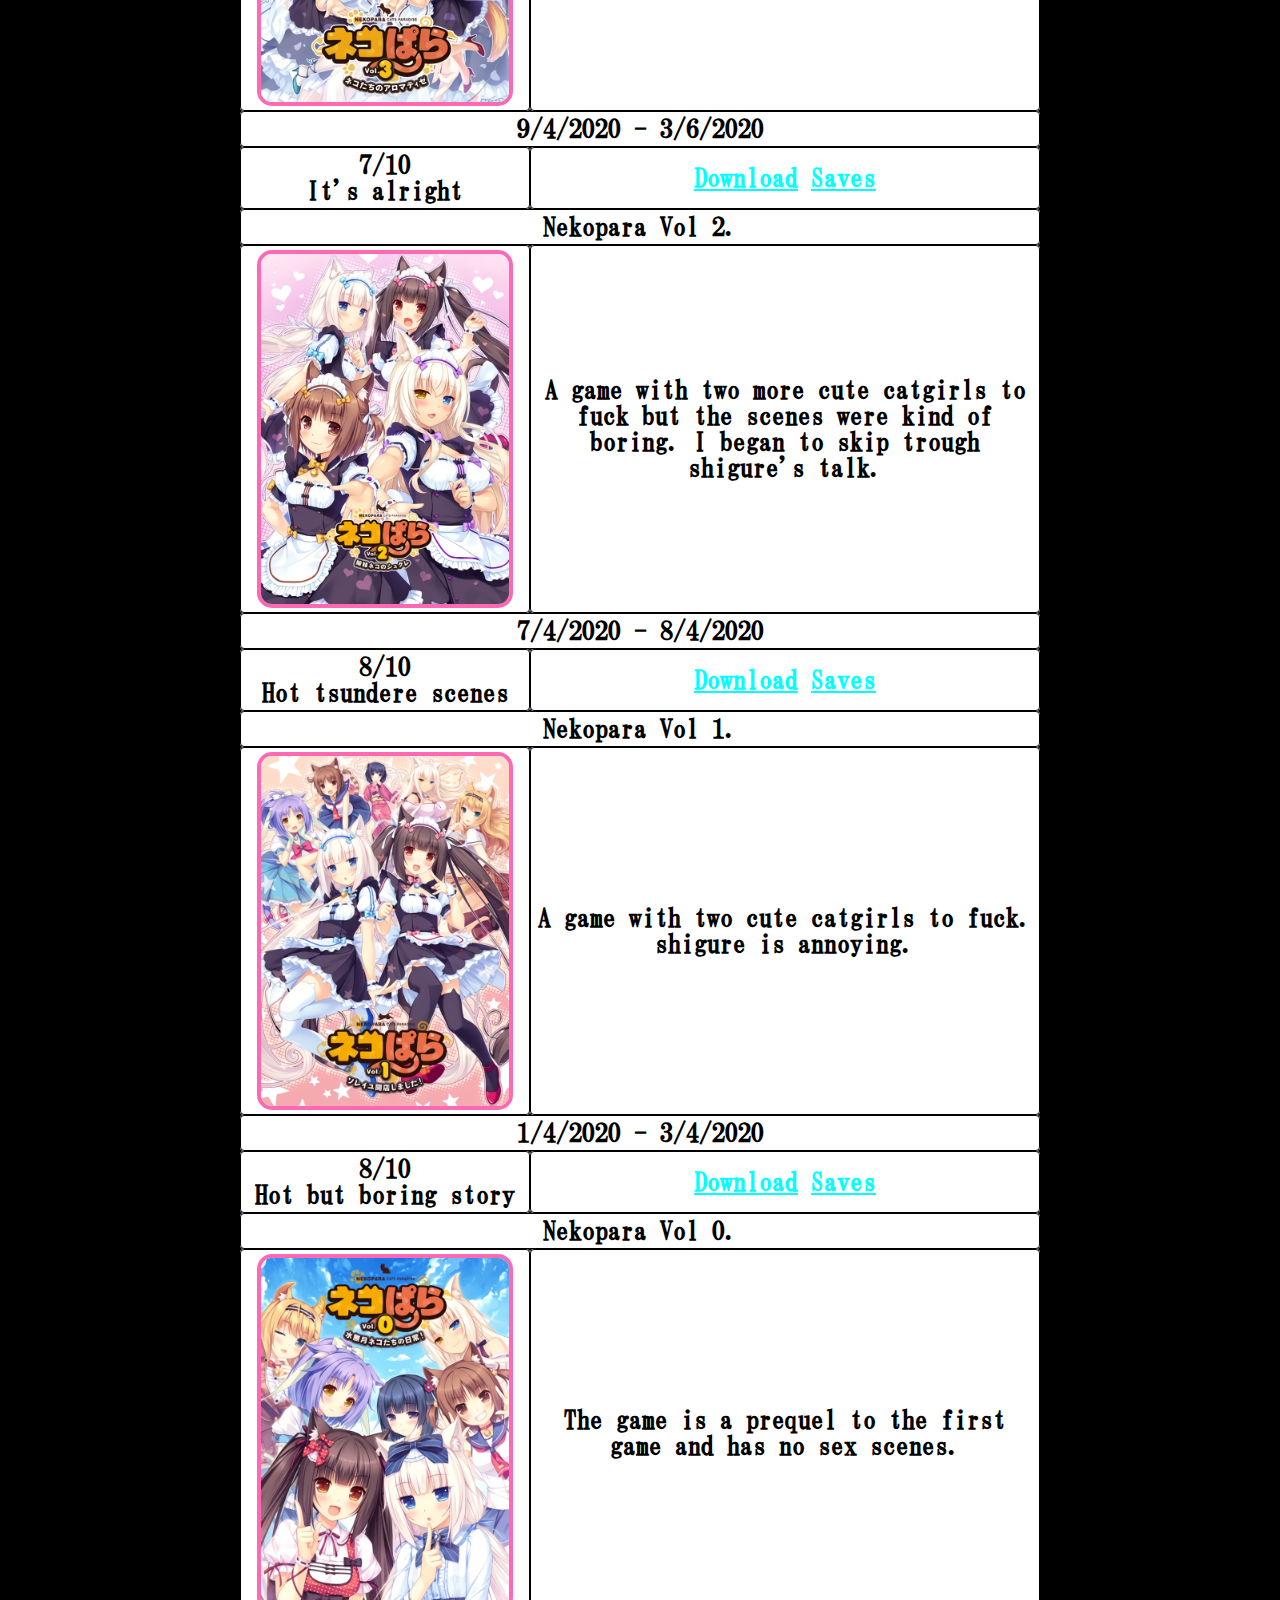
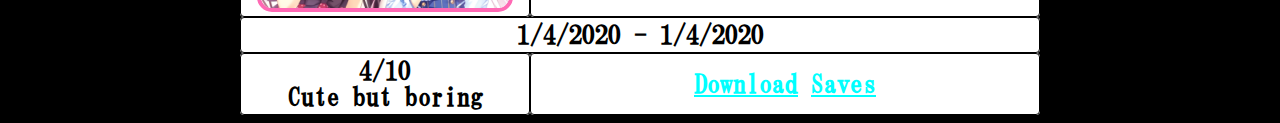
==== commit 2f5133cf: "Update vnl.html" ====
--- a/vnl.html
+++ b/vnl.html
@@ -47,7 +47,7 @@
   </tr>
   <tr>
     <th class="kuv"> <img class="koko" src="kuv/nekomiko.png"> </th>
-    <th class="jne">It's like a knock off nekopara with only a single sex scene for both girls and then a threesome scene</th>
+    <th class="jne">The characters are animated everywhere so I was disappointed when the sex scenes weren't animated</th>
   </tr>
   <tr>
     <th colspan="2">2/6/2020 - 2/6/2020</th>
@@ -66,7 +66,7 @@
   </tr>
   <tr>
     <th class="kuv"> <img class="koko" src="kuv/biman.png"> </th>
-    <th class="jne">A cute tsundere vampire that is thirsty for cum.  I was actually surprised by what happened near the end even though you knew something was gonna happen.  But i loved it just needed more animated scenes.</th>
+    <th class="jne">A cute tsundere vampire that is thirsty for cum.  I was actually surprised by what happened near the end even though you knew something was gonna happen.  But I loved it just needed more animated scenes.</th>
   </tr>
   <tr>
     <th colspan="2">31/5/2020 - 2/6/2020</th>
@@ -91,7 +91,7 @@
     <th colspan="2">9/4/2020 - 3/6/2020</th>
   </tr>
   <tr>
-    <th>6/10<br/>It's alright</th>
+    <th>7/10<br/>It's alright</th>
     <th colspan="2"> <a href="https://steamunlocked.net/nekopara-vol-3-free-download/" target="_blank">Download</a>
 					<a href="/saves/nekoparavol3.rar">Saves</a> </th>
   </tr>
@@ -104,13 +104,13 @@
   </tr>
   <tr>
     <th class="kuv"> <img class="koko" src="kuv/nekoparavol2.png"> </th>
-    <th class="jne">A game with two more cute catgirls to fuck but the scenes were kind of boring. i began to skip trough shigure's talk.</th>
+    <th class="jne">A game with two more cute catgirls to fuck but the scenes were kind of boring. I began to skip trough shigure's talk.</th>
   </tr>
   <tr>
     <th colspan="2">7/4/2020 - 8/4/2020</th>
   </tr>
   <tr>
-    <th>7.7/10<br/>Hot tsundere scenes</th>
+    <th>8/10<br/>Hot tsundere scenes</th>
     <th colspan="2"> <a href="https://steamunlocked.net/nekopara-vol-2-free-download/" target="_blank">Download</a>
 					<a href="/saves/nekoparavol2.rar">Saves</a> </th>
   </tr>
